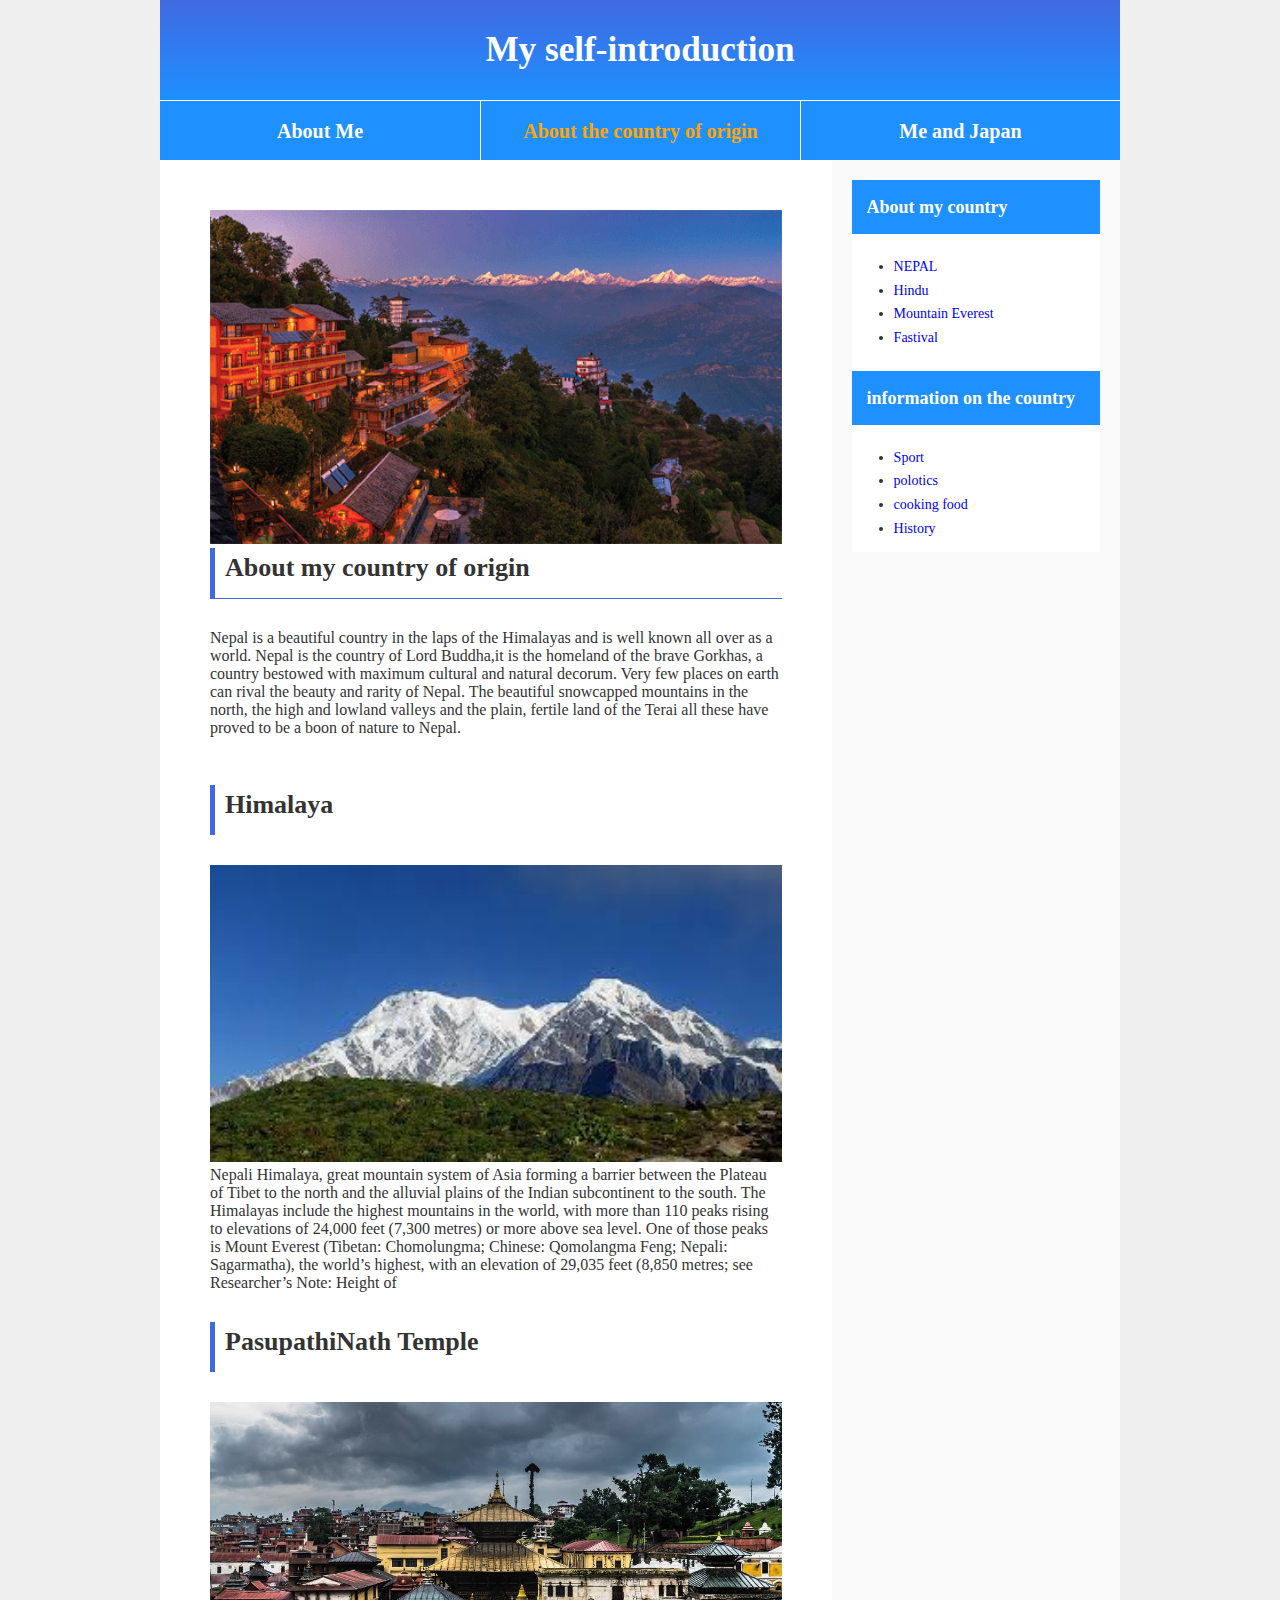
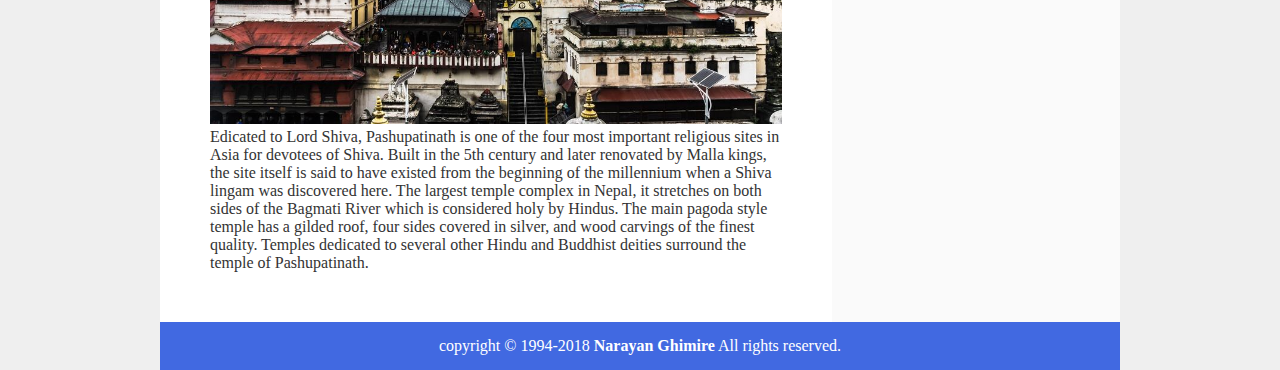
==== country.html @ 81a8fe0b "1st commit" ====
<!doctype html>
<html>
<head>
  <meta charset="UTF-8">
  <title>About the country of origin</title>
  <link rel="stylesheet" href="css/style.css">
</head>

<body>
    <header>
        <div class="title-area">
              <h1 class="page-title">My self-introduction</h1>
            </div>
            <nav>
              <ul>
                <li><a class="topmenu"href="index.html">About Me</a></li>
                <li><a class="topmenu current"href="country.html">About the country of origin</a></li>
                <li><a class="topmenu"href="japan.html">Me and Japan</a></li>
 </ul>
</nav>
</header>
<div id="container">

<div id="main">
  <div class="main-inner">


<img src="images/nepal.jpg" alt="Nepal">
<h2 class="title">About my country of origin</h2>
  <p>
    Nepal is a beautiful country in the laps of the
    Himalayas and is well known all over as a world.
     Nepal is the country of Lord Buddha,it is
     the homeland of the brave Gorkhas, a country
     bestowed with maximum cultural and natural decorum.
      Very few places on earth can rival the beauty and
      rarity of Nepal. The beautiful snowcapped mountains
      in the north, the high and lowland valleys and the plain,
       fertile land of the Terai all these have proved
        to be a boon of nature to Nepal.
</p>
<br>
  <h3 class="title2">Himalaya </h3>
  <p>
    <img src="images/Ghimire.jpg" alt="Nepal">
<p2>
              Nepali Himalaya, great mountain system of Asia
     forming a barrier between the Plateau of Tibet to the north
    and the alluvial plains of the Indian subcontinent to the
     south. The Himalayas include the highest mountains in the
     world, with more than 110 peaks rising to elevations of
     24,000 feet (7,300 metres) or more above sea level. One of
     those peaks is Mount Everest (Tibetan: Chomolungma; Chinese:
     Qomolangma Feng; Nepali: Sagarmatha), the world’s highest,
     with an elevation of 29,035 feet (8,850 metres; see
     Researcher’s Note: Height of

    <br>
    <h3 class="title2">PasupathiNath Temple</h3>

<img src="images/temple.jpg" alt="Nepal">
<p3>
    Edicated to Lord Shiva, Pashupatinath is one of the four
     most important religious sites in Asia for devotees of
    Shiva. Built in the 5th century and later renovated by
    Malla kings, the site itself is said to have existed
    from the beginning of the millennium when a Shiva lingam
    was discovered here.

    The largest temple complex in Nepal, it stretches on both
    sides of the Bagmati River which is considered holy by Hindus.
    The main pagoda style temple has a gilded roof, four sides
    covered in silver, and wood carvings of the finest quality.
    Temples dedicated to several other Hindu and Buddhist deities
    surround the temple of Pashupatinath.
</p>


</div>
</div>
<div id="sub">
    <div id="side-menu">
<dl>
<dt>About my country</dt>
<dd>
  <ul>
  <li><a href="https://www.welcomenepal.com/" target="_blank"> NEPAL</a></li>
  <li><a href="https://en.wikipedia.org/wiki/Hinduism_in_Nepal" target="_blank">Hindu</a></li>
  <li><a href="https://www.straitstimes.com/" target="_blank">Mountain Everest</a></li>
  <li><a href="https://www.welcomenepal.com/" target="_blank">Fastival</a></li>
  </ul>
  </dd>
  <dt>information on the country </dt>
  <dd>
  <ul>
  <li><a href="https://www.facebook.com/Nepalicricketfanclub/" target="_blank">Sport</a></li>
  <li><a href="https://www.nepalirajneeti/" target="_blank">polotics</a></li>
  <li><a href="https://www.pinterest.com" target="_blank">cooking food </a></li>
  <li><a href="https://www.welcomenepal.com/" target="_blank">History</a></li>
  </ul>
</dd>
</dl>
</div>

  </div>
  <footer>
    copyright &copy; 1994-2018 <span class="name">Narayan Ghimire</span> All rights reserved.
  </footer>
</div>
</body>
</html>
---- css/style.css ----
@charset "UTF-8";
/* CSS Document*/

html,body{
    margin:0;
    padding:0;
    font-family:"ヒラギノ角ゴ"　Pro W3", "Hiragino Kaku Gothic Pro","メイリオ",Meiryo,Osaka,"MS Pゴシャック","MS PGothic","sans-serif";
    font-size: 16px;
    color: #333;

}
h1,h2,h3,h4,h5,h6{
    margin:0;
    padding:0;
}

p{
    margin-bottom:30px;
}
a{
    text-decoration: none;
}
body{
   width: 100%;
   background: #efefef;
}
header{
    width: 960px;
    height: 160px;
    margin-left: auto;
    margin-right: auto;
    text-align: center;
    vertical-align: middle;
}
.title-area{
    height: 40px;
    padding-top: 30px;
    padding-bottom: 30px;
    background: linear-gradient(#4169e1,#1e90ff);
}
nav{
    height: 60px;
    margin: 0;
    padding: 0;
    box-sizing: border-box;
    background: #1e90ff;
}
nav ul{
    width: 100%;
    margin: 0;
    padding: 0;
    font-size: 0;
}
nav ul li{
    display: inline-block;
    width: 33.3333333333%;
    height: 60px;
    margin: 0;
    padding: 0;
}
nav ul li a{
    display: block;
    font-size: 20px;
    font-weight: bold;
    color: #fff;
    text-decoration: none;
    height:30px;
    line-height:30px;
    padding:15px 0;
    border-top:1px solid #fff;
    border-left: 1px solid #ffffff;
}
nav ul li a:hover{
   font-size: 22px;
   color: orange;
   padding: 14px 0 15px 0;
}
nav ul li a.current{
   color:orange;
}
nav ul li:first-child a{
   border-left: none;
}
.page-title{
   font-size: 2.2em;
   line-height: 40px;
   margin: 0;
   color: white;
}
#container{
   width: 960px;
   min-height: 100%;
   margin-left: auto;
   margin-right: auto;
   background: #fafafa;
}
#main{
   width: 70%;
   background: #fff;
   margin: 0;
   float: left;
}
#sub{
   width: 30%;
   background: #fafafa;
   margin: 0;
   float: left;;
   height: auto;
}
footer{
   clear: both;
   margin-left: auto;
   margin-right: auto;
   padding: 15px 0;
   background: #4169e1;
   text-align: center;
   color: #fff;
}
footer span.name{
   font-weight: bold;
}
.title{
   margin: 0 0 30px 0;
   height: 40px;
   line-height: 30px;
   font-size: 26px;
   padding: 5px 0 5px 10px;
   border-left: 5px solid #4169e1;
   border-bottom: 1px solid #4169e1;
 }
 h3.title2{
    margin: 0 0 30px 0;
    height: 40px;
    line-height: 30px;
    font-size: 26px;
    padding: 5px 0 5px 10px;
    border-left: 5px solid #4169e1;
  }
h2.aboutme-title {

    font-size: 26px;
    margin-bottom: 5px;
    border-left: 0.5px solid;
    border-color: #3a7bd5;
    border-bottom: 2px solid;
    border-bottom-color: #b5c4f1;
    padding-left: 8px;
    color: Black;
}
h3.Mountain {

    font-size: 26px;
    margin-bottom: 5px;
    border-left: 0.5px solid;
    border-color: #1a7bd1;
    border-bottom: 2px solid;
    border-bottom-color: #b5c4f1;
    padding-left: 8px;
    color: read;
}
img {
 width: 100%;
}
table {
  width: 100%;
}
table, th, td {
   border: 1px solid grey;
   border-collapse: collapse;

 }
tr{

}
   th {
    background-color: #3a7bd5;
    color: white;
     padding: 10px;
    }
.gradient-button {
    margin: auto;
    margin-top: 20px;
    margin-bottom: 100px;
    font-family: "Arial Black", Gadget, sans-serif;
    font-size: 24px;
    padding: 25px;
    text-align: center;
    text-transform: uppercase;
    transition: 0.5s;
    background-size: 200% auto;
    color: #FFF;
    box-shadow: 0 0 20px #eee;
    border-radius: 10px;
    width: 360px;
    box-shadow: 0 1px 3px rgba(0,0,0,0.12), 0 1px 2px rgba(0,0,0,0.24);
    transition: all 0.3s cubic-bezier(.25,.8,.25,1);
    cursor: pointer;
    display: block;
    border-radius: 200px;
}
.gradient-button {
  background-image: linear-gradient(to right, #00d2ff 0%, #3a7bd5 51%, #00d2ff 100%)
}
.gradient-button:hover {
  background-position: right center;
}

#hobby{
  width:auto;
  background: #fff;
  margin: 50px;
  float: left;
  text-align: justify;
}
.parag {
  float: right;
}
.image {
  float: left;
  width: 30%;
  margin: 7px;
  border: solid Black 1px;
  padding: 3px;
}
.aa{
  display: block;
  width: 40%;
  height: 40%;
  float:right;
  margin-left: 10px;
  margin-bottom: 10px;
}
dt {
  margin: 0;
	padding:0;
	background:#1e90ff;
	font-size:18px;
	line-height:3em;
	font-weight:bold;
	color:white;
	text-indent:0.8em;
}

dd {
	margin:0em;
	padding:0em;
	}
dd ul {
	margin:0.6em;
	padding:0.7em 0 0.7em 2em;
}

dd li {
	font-size:14px;
	line-height:1.7em;
	margin:0
	}
pl dd a {
	color:#666;
	text-decoration:none;
	}
pl dd a:hover {
	color:#fff;
	}

  dd li {
  	font-size:14px;
  	line-height:1.7em;
  	margin:0
  	}
dd li :hover{
color: red;
}
.main-inner {
  margin: 50px;
}
#side-menu {
  margin: 20px;
  background: white;
}

@media screen and (max-width: 800px) {
  .left, .main, .right {
    width: 100%;
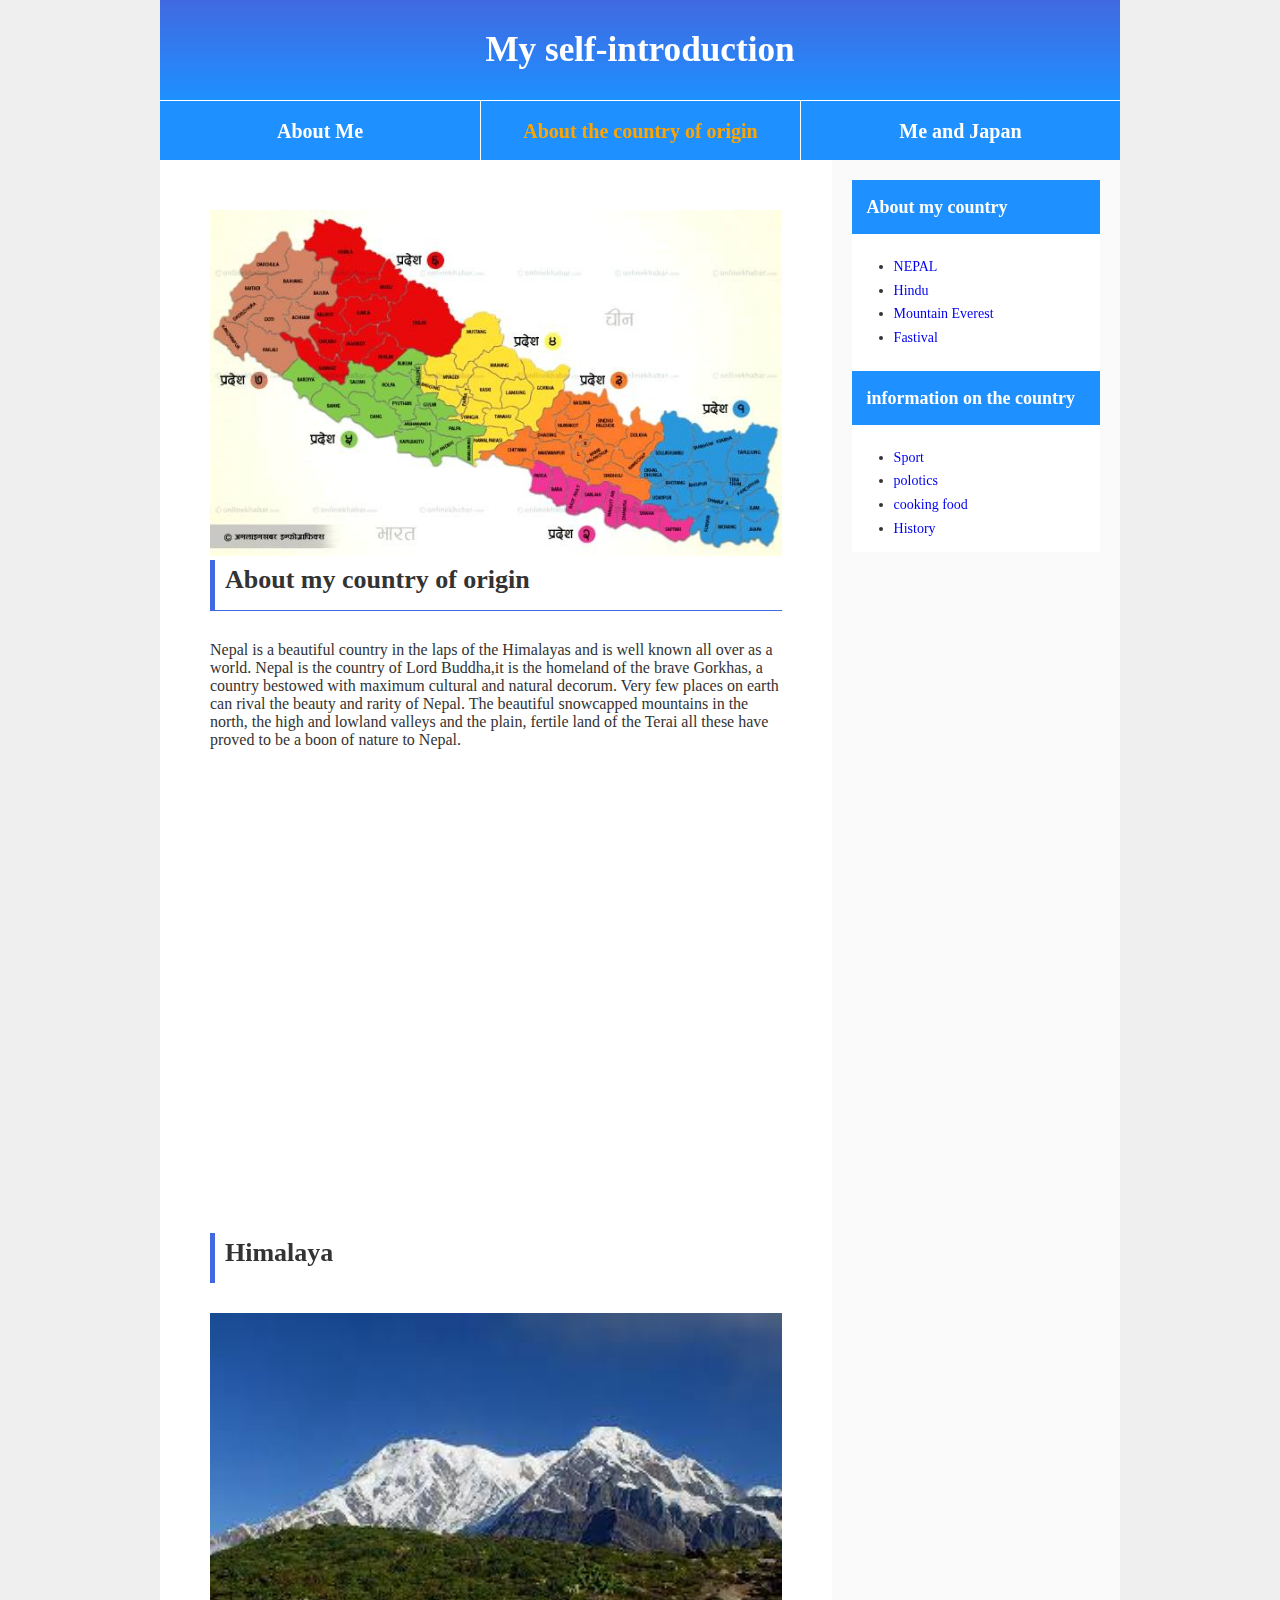
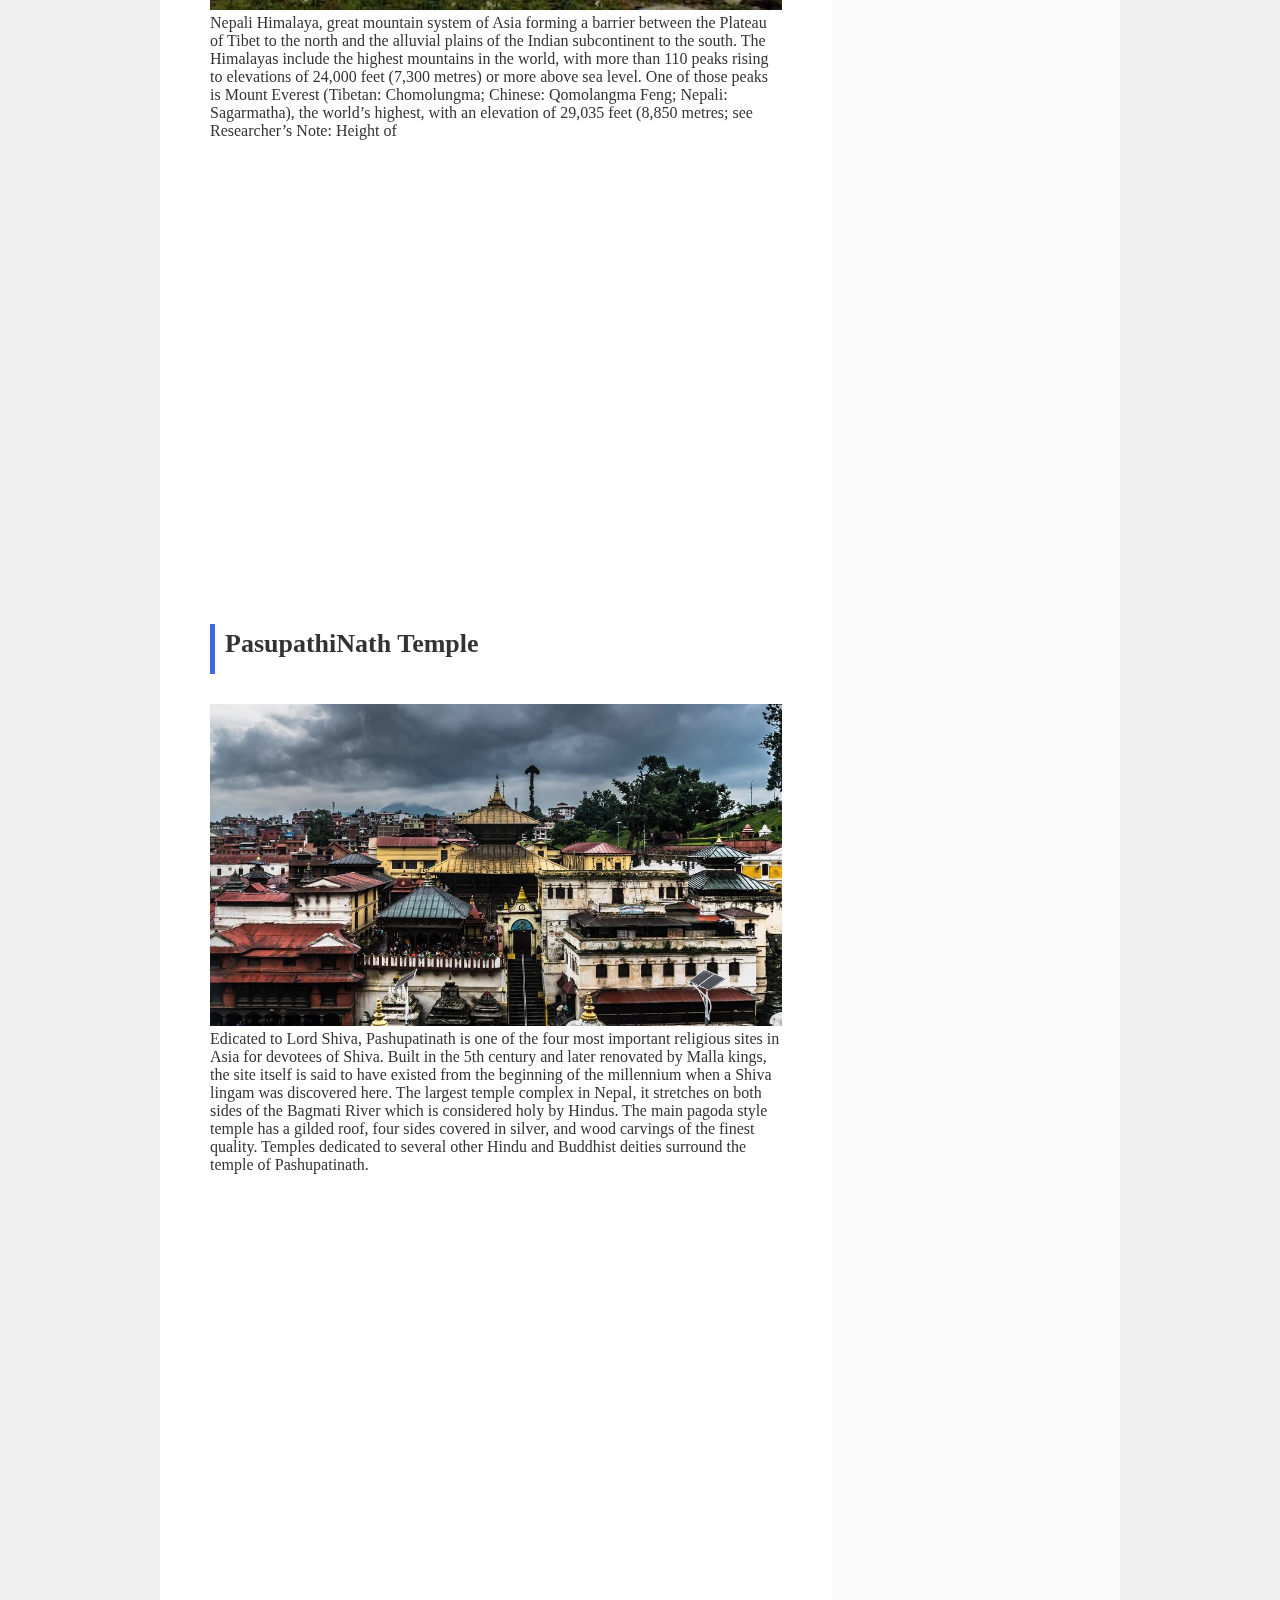
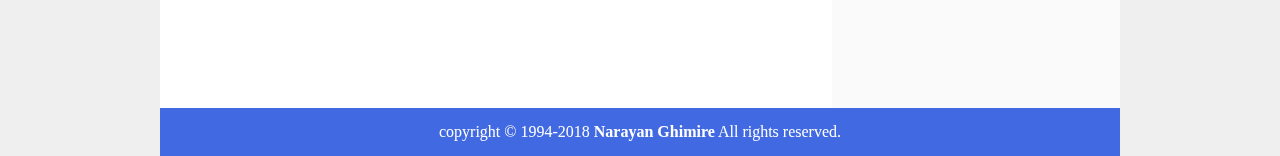
==== commit 8aeab964: "hyperlink" ====
--- a/country.html
+++ b/country.html
@@ -39,6 +39,7 @@
        fertile land of the Terai all these have proved
         to be a boon of nature to Nepal.
 </p>
+<iframe src="https://www.google.com/maps/embed?pb=!1m18!1m12!1m3!1d3594417.1754991193!2d81.88657839470481!3d28.38384160721154!2m3!1f0!2f0!3f0!3m2!1i1024!2i768!4f13.1!3m3!1m2!1s0x3995e8c77d2e68cf%3A0x34a29abcd0cc86de!2z4KSo4KWH4KSq4KS-4KSy!5e0!3m2!1sne!2sjp!4v1579566114761!5m2!1sne!2sjp" width="600" height="450" frameborder="0" style="border:0;" allowfullscreen=""></iframe>
 <br>
   <h3 class="title2">Himalaya </h3>
   <p>
@@ -56,6 +57,8 @@
      Researcher’s Note: Height of
 
     <br>
+<iframe src="https://www.google.com/maps/embed?pb=!1m18!1m12!1m3!1d14092.752682154844!2d86.91622033653066!3d27.988138820978815!2m3!1f0!2f0!3f0!3m2!1i1024!2i768!4f13.1!3m3!1m2!1s0x39e854a215bd9ebd%3A0x576dcf806abbab2!2z4KS44KSX4KSw4KSu4KS-4KSl4KS-!5e0!3m2!1sne!2sjp!4v1579566241749!5m2!1sne!2sjp" width="600" height="450" frameborder="0" style="border:0;" allowfullscreen=""></iframe>
+
     <h3 class="title2">PasupathiNath Temple</h3>
 
 <img src="images/temple.jpg" alt="Nepal">
@@ -74,8 +77,7 @@
     Temples dedicated to several other Hindu and Buddhist deities
     surround the temple of Pashupatinath.
 </p>
-
-
+<iframe src="https://www.google.com/maps/embed?pb=!1m18!1m12!1m3!1d3532.2209376718315!2d85.34654726536242!3d27.710463931961126!2m3!1f0!2f0!3f0!3m2!1i1024!2i768!4f13.1!3m3!1m2!1s0x39eb197922ea1e89%3A0x739090deff2ba4a6!2z4KS24KWN4KSw4KWAIOCkquCktuClgeCkquCkpOCkv-CkqOCkvuCkpSDgpK7gpKjgpY3gpKbgpL_gpLA!5e0!3m2!1sne!2sjp!4v1579566339263!5m2!1sne!2sjp" width="600" height="450" frameborder="0" style="border:0;" allowfullscreen=""></iframe>
 </div>
 </div>
 <div id="sub">
@@ -86,7 +88,7 @@
   <ul>
   <li><a href="https://www.welcomenepal.com/" target="_blank"> NEPAL</a></li>
   <li><a href="https://en.wikipedia.org/wiki/Hinduism_in_Nepal" target="_blank">Hindu</a></li>
-  <li><a href="https://www.straitstimes.com/" target="_blank">Mountain Everest</a></li>
+  <li><a href="https://www.shepherdholidays.com/nepal" target="_blank">Mountain Everest</a></li>
   <li><a href="https://www.welcomenepal.com/" target="_blank">Fastival</a></li>
   </ul>
   </dd>
@@ -94,8 +96,8 @@
   <dd>
   <ul>
   <li><a href="https://www.facebook.com/Nepalicricketfanclub/" target="_blank">Sport</a></li>
-  <li><a href="https://www.nepalirajneeti/" target="_blank">polotics</a></li>
-  <li><a href="https://www.pinterest.com" target="_blank">cooking food </a></li>
+  <li><a href="https://en.wikipedia.org/wiki/Politics_of_Nepal" target="_blank">polotics</a></li>
+  <li><a href="https://worldtravelfamily.com/best-nepalese-food-6-dishes-kids-grown-ups/" target="_blank">cooking food </a></li>
   <li><a href="https://www.welcomenepal.com/" target="_blank">History</a></li>
   </ul>
 </dd>
--- a/css/style.css
+++ b/css/style.css
@@ -4,7 +4,7 @@
 html,body{
     margin:0;
     padding:0;
-    font-family:"ヒラギノ角ゴ"　Pro W3", "Hiragino Kaku Gothic Pro","メイリオ",Meiryo,Osaka,"MS Pゴシャック","MS PGothic","sans-serif";
+    font-family:"ヒラギノ角ゴ"　Pro W3", "Hiragino Kaku Gothic Pro","メイリオ",Ghimire,narayan,"MS Pゴシャック","MS PGothic","sans-serif";
     font-size: 16px;
     color: #333;
 
@@ -281,4 +281,4 @@
 
 @media screen and (max-width: 800px) {
   .left, .main, .right {
-    width: 100%; 
+    width: 100%;
